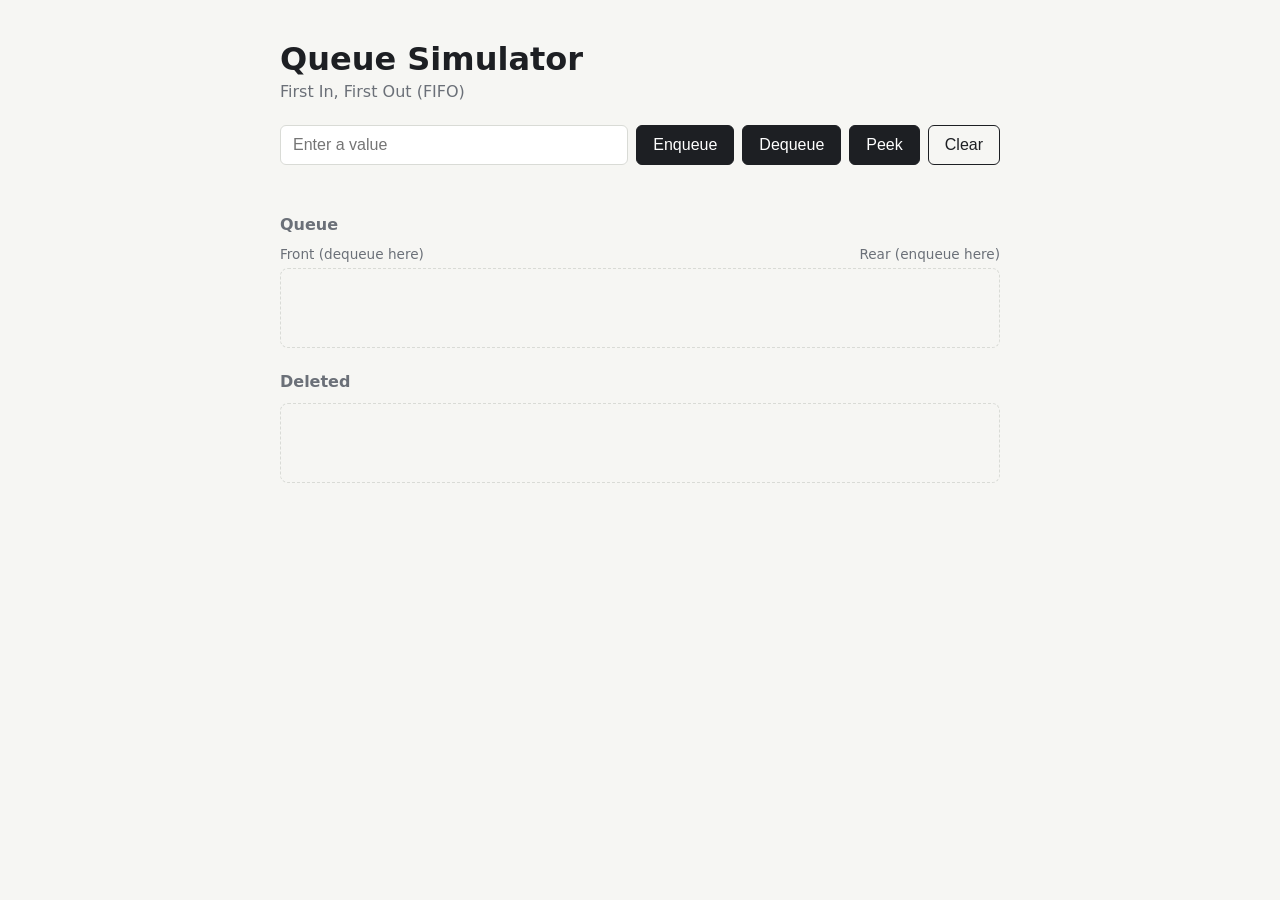
==== Queue Simulator/index.html @ b8514faf "Implement queue simulator" ====
<!DOCTYPE html>
<html lang="en">
<head>
  <meta charset="UTF-8">
  <meta name="viewport" content="width=device-width, initial-scale=1">
  <title>Queue Simulator</title>
  <link rel="stylesheet" href="style.css">
</head>
<body>
  <main>
    <h1>Queue Simulator</h1>
    <p class="sub">First In, First Out (FIFO)</p>

    <div class="controls">
      <input type="text" id="valueInput" placeholder="Enter a value" autocomplete="off">
      <button id="enqueueBtn">Enqueue</button>
      <button id="dequeueBtn">Dequeue</button>
      <button id="peekBtn">Peek</button>
      <button id="clearBtn" class="ghost">Clear</button>
    </div>

    <p id="message" role="status"></p>

    <section>
      <h2>Queue</h2>
      <div class="ends">
        <span>Front (dequeue here)</span>
        <span>Rear (enqueue here)</span>
      </div>
      <div id="queue" class="queue"></div>
    </section>

    <section>
      <h2>Deleted</h2>
      <div id="deleted" class="deleted"></div>
    </section>
  </main>

  <script src="https://code.jquery.com/jquery-3.7.1.min.js"></script>
  <script src="script.js"></script>
</body>
</html>
---- Queue Simulator/style.css ----
:root {
  --bg: #f6f6f3;
  --ink: #1d1f23;
  --muted: #6b7078;
  --block: #ffffff;
  --line: #d9dbd6;
  --accent: #2f6df6;
  --warn: #c2410c;
}
* { box-sizing: border-box; }
body {
  margin: 0;
  font-family: "Segoe UI", system-ui, sans-serif;
  background: var(--bg);
  color: var(--ink);
}
main { max-width: 760px; margin: 0 auto; padding: 40px 20px; }
h1 { margin: 0; font-size: 2rem; }
h2 { font-size: 1rem; margin: 0 0 12px; color: var(--muted); font-weight: 600; }
.sub { margin: 4px 0 24px; color: var(--muted); }

.controls { display: flex; flex-wrap: wrap; gap: 8px; }
input {
  flex: 1 1 180px; padding: 10px 12px; font-size: 1rem;
  border: 1px solid var(--line); border-radius: 6px; background: #fff;
}
button {
  padding: 10px 16px; font-size: 1rem; cursor: pointer;
  border: 1px solid var(--ink); background: var(--ink); color: #fff; border-radius: 6px;
}
button.ghost { background: transparent; color: var(--ink); }
button:hover { opacity: .85; }
:focus-visible { outline: 3px solid var(--accent); outline-offset: 2px; }

#message { min-height: 1.4em; margin: 14px 0; color: var(--warn); }

.panels { display: grid; grid-template-columns: 1fr 1fr; gap: 24px; }
@media (max-width: 560px) { .panels { grid-template-columns: 1fr; } }

.stack, .deleted {
  min-height: 260px; padding: 12px; border: 1px dashed var(--line); border-radius: 8px;
  display: flex; gap: 8px;
}
.stack { flex-direction: column-reverse; justify-content: flex-start; }
.deleted { flex-direction: column; }

.block {
  padding: 12px; text-align: center; font-weight: 600;
  background: var(--block); border: 1px solid var(--ink); border-radius: 6px;
  position: relative;
}
.block.top::after {
  content: "Top"; position: absolute; right: 10px; top: 50%; transform: translateY(-50%);
  font-size: .75rem; font-weight: 500; color: var(--muted);
}
.block.highlight { background: var(--accent); color: #fff; border-color: var(--accent); }
.deleted .block { border-style: dashed; color: var(--muted); }
.label.base { margin: 8px 0 0; font-size: .85rem; color: var(--muted); text-align: center; }

/* Queue layout: front on the left, rear on the right */
section { margin-bottom: 24px; }
.ends { display: flex; justify-content: space-between; font-size: .85rem; color: var(--muted); margin-bottom: 6px; }
.queue, .deleted {
  min-height: 80px; padding: 12px; border: 1px dashed var(--line); border-radius: 8px;
  display: flex; flex-direction: row; flex-wrap: nowrap; gap: 8px; overflow-x: auto; align-items: center;
}
.deleted { flex-wrap: wrap; }
.queue .block, .deleted .block { min-width: 72px; }
.block.top::after { content: none; }
.block .tag {
  display: block; font-size: .7rem; font-weight: 500; color: var(--muted); margin-top: 2px;
}
.block.highlight .tag { color: #fff; }
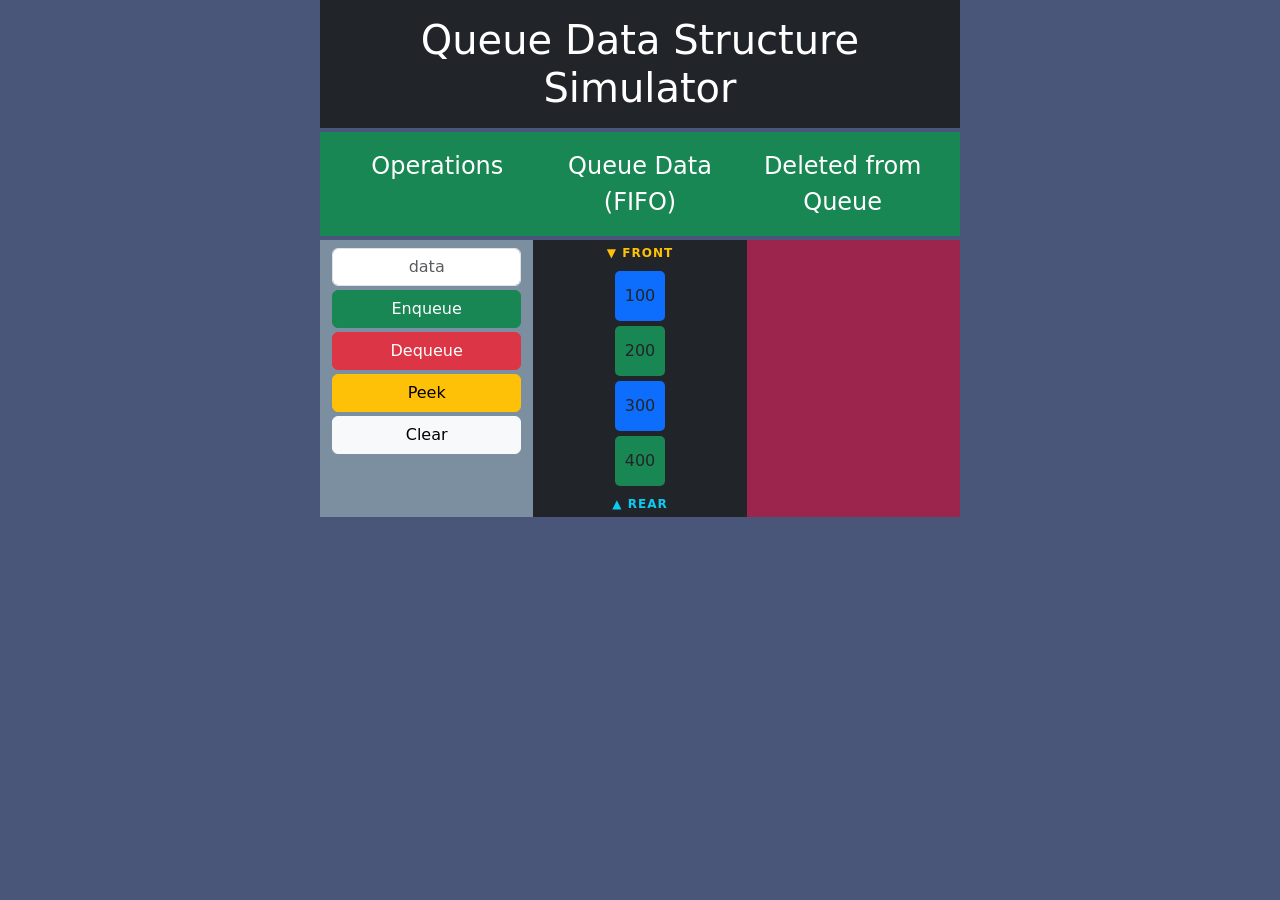
==== commit 1a846a2e: "added queue simulator files" ====
--- a/Queue Simulator/index.html
+++ b/Queue Simulator/index.html
@@ -1,42 +1,46 @@
 <!DOCTYPE html>
 <html lang="en">
 <head>
-  <meta charset="UTF-8">
-  <meta name="viewport" content="width=device-width, initial-scale=1">
-  <title>Queue Simulator</title>
-  <link rel="stylesheet" href="style.css">
+    <meta charset="UTF-8">
+    <meta http-equiv="X-UA-Compatible" content="IE=edge">
+    <meta name="viewport" content="width=device-width, initial-scale=1.0">
+    <title>Queue Data Structure Simulator</title>
+    <link href="https://cdn.jsdelivr.net/npm/bootstrap@5.2.3/dist/css/bootstrap.min.css" rel="stylesheet" integrity="sha384-rbsA2VBKQhggwzxH7pPCaAqO46MgnOM80zW1RWuH61DGLwZJEdK2Kadq2F9CUG65" crossorigin="anonymous">
+    <script src="https://cdn.jsdelivr.net/npm/bootstrap@5.2.3/dist/js/bootstrap.bundle.min.js" integrity="sha384-kenU1KFdBIe4zVF0s0G1M5b4hcpxyD9F7jL+jjXkk+Q2h455rYXK/7HAuoJl+0I4" crossorigin="anonymous"></script>
+    <script src="https://code.jquery.com/jquery-3.6.3.min.js" integrity="sha256-pvPw+upLPUjgMXY0G+8O0xUf+/Im1MZjXxxgOcBQBXU=" crossorigin="anonymous"></script>
+    <script src="queue.js"></script>
+    <link href="style.css" rel="stylesheet">
 </head>
 <body>
-  <main>
-    <h1>Queue Simulator</h1>
-    <p class="sub">First In, First Out (FIFO)</p>
-
-    <div class="controls">
-      <input type="text" id="valueInput" placeholder="Enter a value" autocomplete="off">
-      <button id="enqueueBtn">Enqueue</button>
-      <button id="dequeueBtn">Dequeue</button>
-      <button id="peekBtn">Peek</button>
-      <button id="clearBtn" class="ghost">Clear</button>
+    <div class="container col-sm-6">
+        <div class="row ">
+            <h1 class="display-7 p-3 mb-1 text-center text-bg-dark">Queue Data Structure Simulator</h1>
+        </div>
+        <div id="message" class="alert text-center py-2 mb-1 d-none" role="alert"></div>
+        <div class="row text-bg-success p-3 mb-1">
+            <div class="col text-center fs-4">Operations</div>
+            <div class="col text-center fs-4">Queue Data (FIFO)</div>
+            <div class="col text-center fs-4">Deleted from Queue</div>
+        </div>
+        <div class="row bg-danger">
+            
+            <div class="col bg-7B8FA1">
+                <div class="d-grid gap-1 col mx-auto">
+                    <input id="data" type="text" class="form-control text-center mt-2" placeholder="data" aria-label="data">
+                    <button id="enqueueBtn" class="btn btn-success" type="button">Enqueue</button>
+                    <button id="dequeueBtn" class="btn btn-danger" type="button">Dequeue</button>
+                    <button id="peekBtn" class="btn btn-warning" type="button">Peek</button>
+                    <button id="clearBtn" class="btn btn-light" type="button">Clear</button>
+                </div>
+            </div>
+            <div id="queue" class="d-block justify-content-center col bg-dark">
+                
+            </div>
+            <div class="col deleted-area bg-9C254D">
+            </div>
+        </div>
+        
+       
     </div>
-
-    <p id="message" role="status"></p>
-
-    <section>
-      <h2>Queue</h2>
-      <div class="ends">
-        <span>Front (dequeue here)</span>
-        <span>Rear (enqueue here)</span>
-      </div>
-      <div id="queue" class="queue"></div>
-    </section>
-
-    <section>
-      <h2>Deleted</h2>
-      <div id="deleted" class="deleted"></div>
-    </section>
-  </main>
-
-  <script src="https://code.jquery.com/jquery-3.7.1.min.js"></script>
-  <script src="script.js"></script>
 </body>
-</html>
+</html>
--- a/Queue Simulator/style.css
+++ b/Queue Simulator/style.css
@@ -1,73 +1,58 @@
-:root {
-  --bg: #f6f6f3;
-  --ink: #1d1f23;
-  --muted: #6b7078;
-  --block: #ffffff;
-  --line: #d9dbd6;
-  --accent: #2f6df6;
-  --warn: #c2410c;
+body{
+    background-color: #495579;
 }
-* { box-sizing: border-box; }
-body {
-  margin: 0;
-  font-family: "Segoe UI", system-ui, sans-serif;
-  background: var(--bg);
-  color: var(--ink);
+#queue{
+    align-items: center;
 }
-main { max-width: 760px; margin: 0 auto; padding: 40px 20px; }
-h1 { margin: 0; font-size: 2rem; }
-h2 { font-size: 1rem; margin: 0 0 12px; color: var(--muted); font-weight: 600; }
-.sub { margin: 4px 0 24px; color: var(--muted); }
+.queue-block, .dequeued{
+   width: 50px;
+   height: 50px;
+   border-radius: 5px;
+   margin:  5px auto;
+   align-items: center;
+   justify-content: center;
+   overflow: hidden;
+   text-overflow: ellipsis;
+   white-space: nowrap;
+   padding: 0 2px;
+}
+.dequeued{
+    width: 50px;
+    height: 50px;
+    border-radius: 5px;
+}
+.deleted-area{
+    display: flex;
+    justify-content: flex-end;
+    flex-direction: column;
+}
+/* Peek highlight */
+.highlight{
+    outline: 3px solid #ffc107;
+    box-shadow: 0 0 12px 4px #ffc107;
+    transform: scale(1.1);
+    transition: all 0.2s ease;
+}
+.bg-7B8FA1{
+    background-color: #7B8FA1;
+}
+.bg-9C254D{
+    background-color: #9C254D;
+}
 
-.controls { display: flex; flex-wrap: wrap; gap: 8px; }
-input {
-  flex: 1 1 180px; padding: 10px 12px; font-size: 1rem;
-  border: 1px solid var(--line); border-radius: 6px; background: #fff;
+/* Front / Rear labels */
+.queue-label{
+    text-align: center;
+    font-size: 0.75rem;
+    font-weight: bold;
+    letter-spacing: 1px;
+    padding: 4px 0;
 }
-button {
-  padding: 10px 16px; font-size: 1rem; cursor: pointer;
-  border: 1px solid var(--ink); background: var(--ink); color: #fff; border-radius: 6px;
+.front-label{ color: #ffc107; }
+.rear-label{ color: #0dcaf0; }
+.queue-empty{
+    text-align: center;
+    color: #adb5bd;
+    font-style: italic;
+    padding: 10px 0;
 }
-button.ghost { background: transparent; color: var(--ink); }
-button:hover { opacity: .85; }
-:focus-visible { outline: 3px solid var(--accent); outline-offset: 2px; }
-
-#message { min-height: 1.4em; margin: 14px 0; color: var(--warn); }
-
-.panels { display: grid; grid-template-columns: 1fr 1fr; gap: 24px; }
-@media (max-width: 560px) { .panels { grid-template-columns: 1fr; } }
-
-.stack, .deleted {
-  min-height: 260px; padding: 12px; border: 1px dashed var(--line); border-radius: 8px;
-  display: flex; gap: 8px;
-}
-.stack { flex-direction: column-reverse; justify-content: flex-start; }
-.deleted { flex-direction: column; }
-
-.block {
-  padding: 12px; text-align: center; font-weight: 600;
-  background: var(--block); border: 1px solid var(--ink); border-radius: 6px;
-  position: relative;
-}
-.block.top::after {
-  content: "Top"; position: absolute; right: 10px; top: 50%; transform: translateY(-50%);
-  font-size: .75rem; font-weight: 500; color: var(--muted);
-}
-.block.highlight { background: var(--accent); color: #fff; border-color: var(--accent); }
-.deleted .block { border-style: dashed; color: var(--muted); }
-.label.base { margin: 8px 0 0; font-size: .85rem; color: var(--muted); text-align: center; }
-
-/* Queue layout: front on the left, rear on the right */
-section { margin-bottom: 24px; }
-.ends { display: flex; justify-content: space-between; font-size: .85rem; color: var(--muted); margin-bottom: 6px; }
-.queue, .deleted {
-  min-height: 80px; padding: 12px; border: 1px dashed var(--line); border-radius: 8px;
-  display: flex; flex-direction: row; flex-wrap: nowrap; gap: 8px; overflow-x: auto; align-items: center;
-}
-.deleted { flex-wrap: wrap; }
-.queue .block, .deleted .block { min-width: 72px; }
-.block.top::after { content: none; }
-.block .tag {
-  display: block; font-size: .7rem; font-weight: 500; color: var(--muted); margin-top: 2px;
-}
-.block.highlight .tag { color: #fff; }
